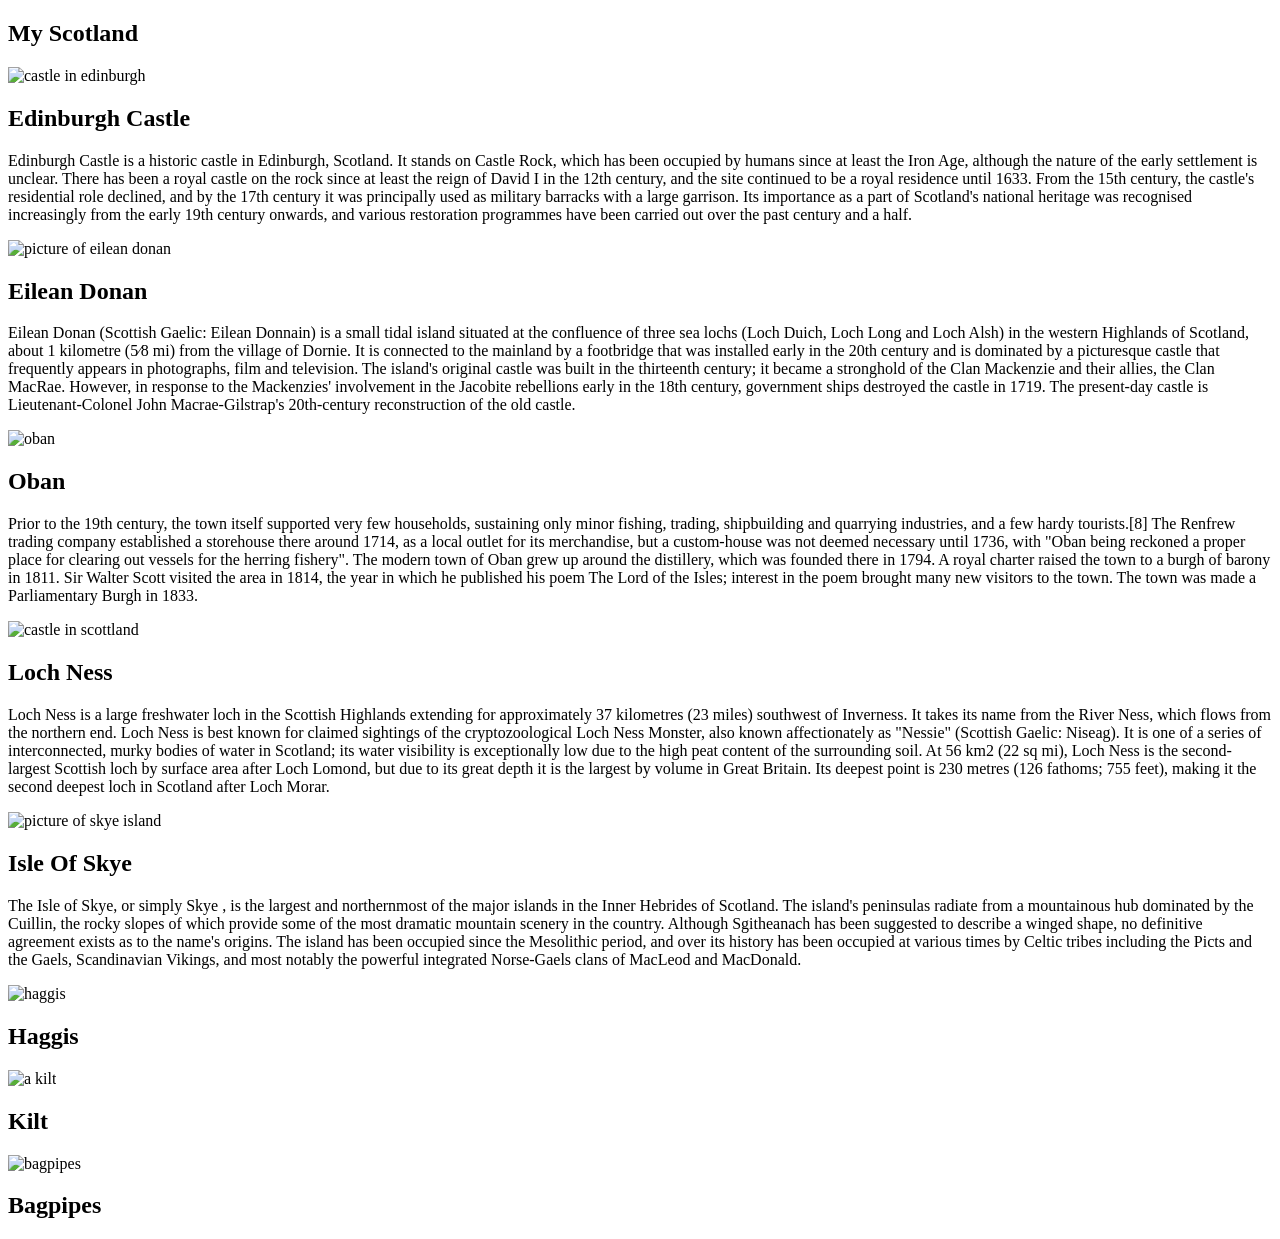
==== index.html @ 4edfded2 "Set up the head" ====
<!DOCTYPE html>
<html lang="en">
<head>
    <meta charset="UTF-8">
    <meta name="viewpoint" content="width=device-width, initial-scale=1.0">
    <link rel="stylesheet" href="Style.css">
    <title>Document</title>
</head>
<body>
   <section class="hero-image">
    <h1 class="hero-text">
        My Scotland
    </h1>
   </section>
   <!-- two columns layout start-->
   <section class="two-column">
<div class="image">
    <img src="./images/edinburgh-castle-959083_1280.jpg" alt="castle in edinburgh">
</div>
<div class="info">
  <h1>Edinburgh Castle</h1>
  <p>Edinburgh Castle is a historic castle in Edinburgh, Scotland. It stands on Castle Rock, which has been occupied by humans since at least the Iron Age, although the nature of the early settlement is unclear. There has been a royal castle on the rock since at least the reign of David I in the 12th century, and the site continued to be a royal residence until 1633. From the 15th century, the castle's residential role declined, and by the 17th century it was principally used as military barracks with a large garrison. Its importance as a part of Scotland's national heritage was recognised increasingly from the early 19th century onwards, and various restoration programmes have been carried out over the past century and a half.</p>
</div>
</section>
<!-- Two columns layout end-->
 <!-- two columns layout start-->
   <section class="two-column">
<div class="image">
    <img src="./images/eilean-donan-5570684_1280.jpg" alt="picture of eilean donan">
</div>
<div class="info">
  <h1>Eilean Donan</h1>
  <p>Eilean Donan (Scottish Gaelic: Eilean Donnain) is a small tidal island situated at the confluence of three sea lochs (Loch Duich, Loch Long and Loch Alsh) in the western Highlands of Scotland, about 1 kilometre (5⁄8 mi) from the village of Dornie. It is connected to the mainland by a footbridge that was installed early in the 20th century and is dominated by a picturesque castle that frequently appears in photographs, film and television. The island's original castle was built in the thirteenth century; it became a stronghold of the Clan Mackenzie and their allies, the Clan MacRae. However, in response to the Mackenzies' involvement in the Jacobite rebellions early in the 18th century, government ships destroyed the castle in 1719. The present-day castle is Lieutenant-Colonel John Macrae-Gilstrap's 20th-century reconstruction of the old castle.</p>
</div>
</section>
<!-- Two columns layout end-->
  <!-- two columns layout start-->
   <section class="two-column">
<div class="image">
    <img src="./images/oban-114173_1280.jpg" alt="oban">
</div>
<div class="info">
  <h1>Oban</h1>
  <p>Prior to the 19th century, the town itself supported very few households, sustaining only minor fishing, trading, shipbuilding and quarrying industries, and a few hardy tourists.[8] The Renfrew trading company established a storehouse there around 1714, as a local outlet for its merchandise, but a custom-house was not deemed necessary until 1736, with "Oban being reckoned a proper place for clearing out vessels for the herring fishery". The modern town of Oban grew up around the distillery, which was founded there in 1794. A royal charter raised the town to a burgh of barony in 1811. Sir Walter Scott visited the area in 1814, the year in which he published his poem The Lord of the Isles; interest in the poem brought many new visitors to the town. The town was made a Parliamentary Burgh in 1833.</p>
</div>
</section>
<!-- Two columns layout end-->
   <!-- two columns layout start-->
   <section class="two-column">
<div class="image">
    <img src="./images/scottish-castle-967972_1280.jpg" alt="castle in scottland">
</div>
<div class="info">
  <h1>Loch Ness</h1>
  <p>Loch Ness is a large freshwater loch in the Scottish Highlands extending for approximately 37 kilometres (23 miles) southwest of Inverness. It takes its name from the River Ness, which flows from the northern end. Loch Ness is best known for claimed sightings of the cryptozoological Loch Ness Monster, also known affectionately as "Nessie" (Scottish Gaelic: Niseag). It is one of a series of interconnected, murky bodies of water in Scotland; its water visibility is exceptionally low due to the high peat content of the surrounding soil. At 56 km2 (22 sq mi), Loch Ness is the second-largest Scottish loch by surface area after Loch Lomond, but due to its great depth it is the largest by volume in Great Britain. Its deepest point is 230 metres (126 fathoms; 755 feet), making it the second deepest loch in Scotland after Loch Morar. </p>
</div>
</section>
<!-- Two columns layout end-->
    <!-- two columns layout start-->
   <section class="two-column">
<div class="image">
    <img src="./images/skye-540130_1280.jpg" alt="picture of skye island">
</div>
<div class="info">
  <h1>Isle Of Skye</h1>
  <p>The Isle of Skye, or simply Skye , is the largest and northernmost of the major islands in the Inner Hebrides of Scotland. The island's peninsulas radiate from a mountainous hub dominated by the Cuillin, the rocky slopes of which provide some of the most dramatic mountain scenery in the country. Although Sgitheanach has been suggested to describe a winged shape, no definitive agreement exists as to the name's origins. The island has been occupied since the Mesolithic period, and over its history has been occupied at various times by Celtic tribes including the Picts and the Gaels, Scandinavian Vikings, and most notably the powerful integrated Norse-Gaels clans of MacLeod and MacDonald.  </p>
</div>
</section>
<!-- Two columns layout end-->
 <section class="Three-column">
  <div class="card">
    <img src="./images/haggis.jpg" alt="haggis">
    <h2 class="card-text">Haggis</h2>
  </div>
  <div class="card">
    <img src="./images/kilt.jpg" alt="a kilt">
    <h2 class="card-text">Kilt</h2>
  </div>
  <div class="card">
    <img src="./images/bagpipes.jpg" alt="bagpipes">
    <h2 class="card-text">Bagpipes</h2>
  </div>
 </section>
</body>
</html>
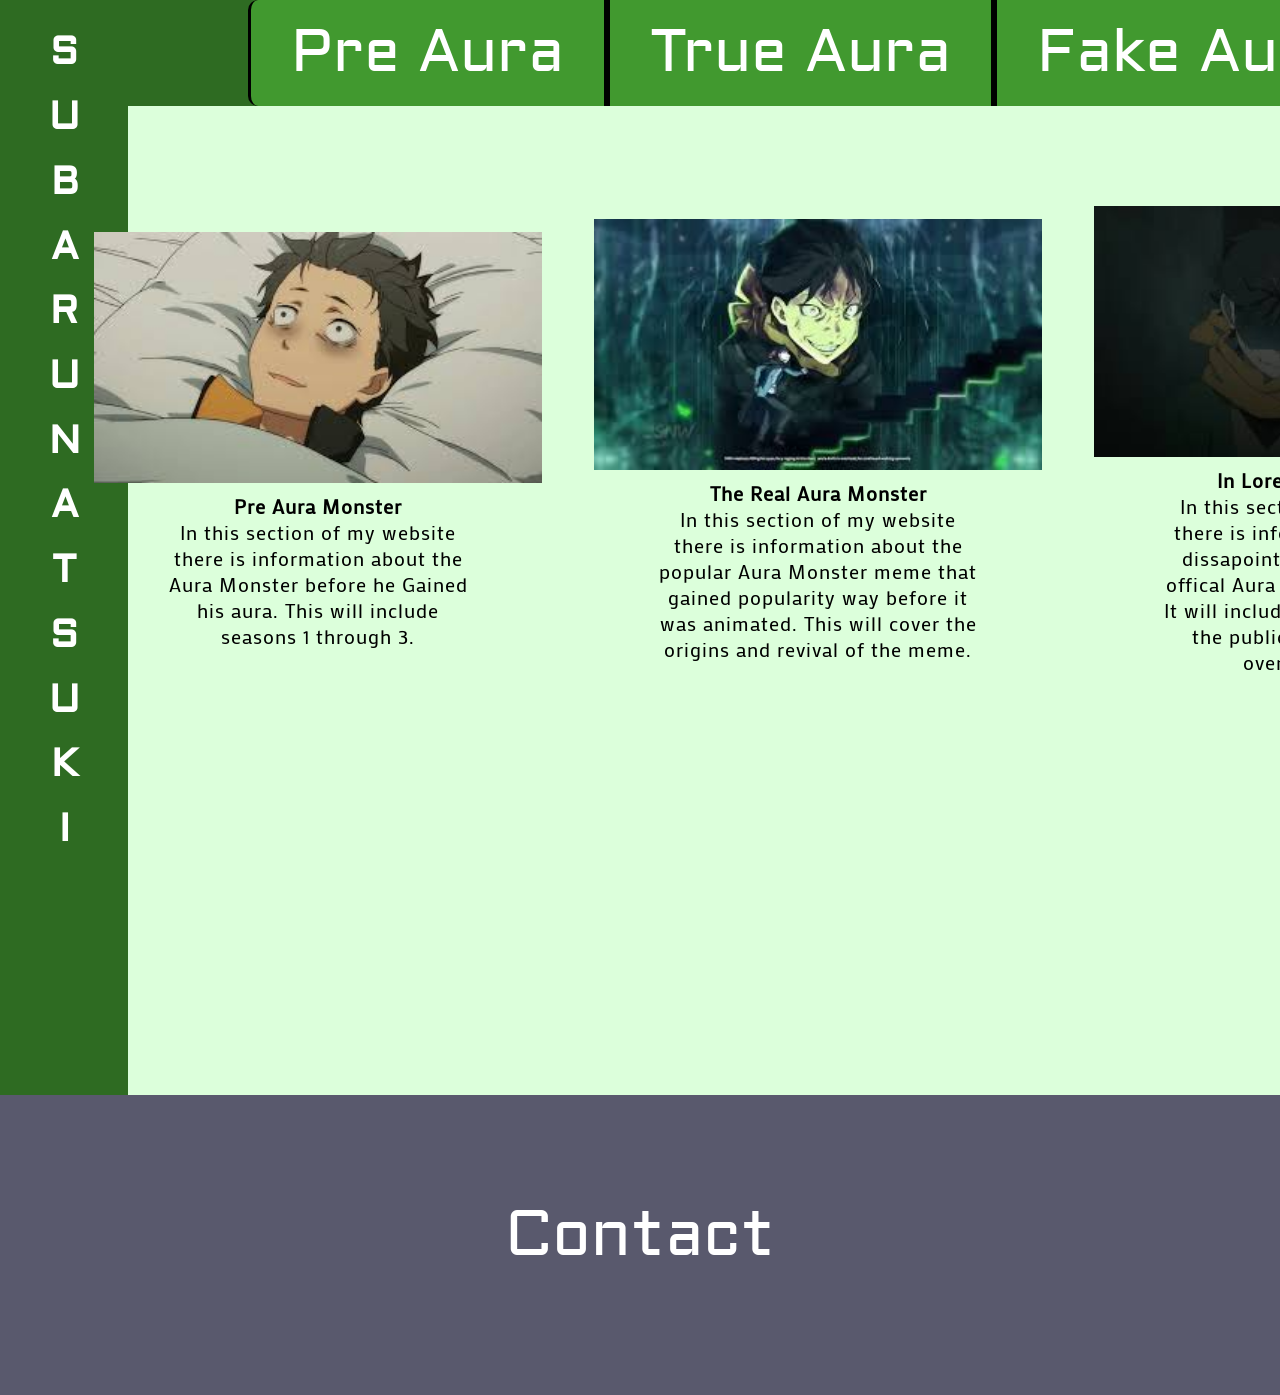
==== commit e5adfc9e: "changed file structure" ====
--- a/index.html
+++ b/index.html
@@ -1,85 +1,58 @@
-<!DOCTYPE html>
+<!DOCTYPE HTML>
 <html lang="en">
 <head>
     <meta charset="UTF-8">
     <meta name="viewpoint" content="width=device-width, initial-scale=1.0">
-    <link rel="stylesheet" href="Style.css">
-    <title>Document</title>
+    <link rel="stylesheet" href="index_stylesheet.css">
+    <title>Main Page</title>
 </head>
 <body>
-   <section class="hero-image">
-    <h1 class="hero-text">
-        My Scotland
-    </h1>
-   </section>
-   <!-- two columns layout start-->
-   <section class="two-column">
-<div class="image">
-    <img src="./images/edinburgh-castle-959083_1280.jpg" alt="castle in edinburgh">
-</div>
-<div class="info">
-  <h1>Edinburgh Castle</h1>
-  <p>Edinburgh Castle is a historic castle in Edinburgh, Scotland. It stands on Castle Rock, which has been occupied by humans since at least the Iron Age, although the nature of the early settlement is unclear. There has been a royal castle on the rock since at least the reign of David I in the 12th century, and the site continued to be a royal residence until 1633. From the 15th century, the castle's residential role declined, and by the 17th century it was principally used as military barracks with a large garrison. Its importance as a part of Scotland's national heritage was recognised increasingly from the early 19th century onwards, and various restoration programmes have been carried out over the past century and a half.</p>
-</div>
+    <section class="quad-row">
+    
+    <div class="title-left">
+        <h1>S</h1><h1>U</h1><h1>B</h1><h1>A</h1><h1>R</h1><h1>U</h1>
+        <h1>N</h1><h1>A</h1><h1>T</h1><h1>S</h1><h1>U</h1><h1>K</h1><h1>I</h1>
+    </div>
+
+    <div class="center-content">
+        
+        <nav class="menu">
+            <div class="pre-aura"><a href="pre_aura.html">Pre Aura</a></div>
+            <div class="true-aura"><a href="true_aura.html">True Aura</a></div>
+            <div class="fake-aura"><a href="fake_aura.html">Fake Aura</a></div>
+        </nav>
+
+        <section class="Small-Info">
+            <div class="Info-Left">
+                <img src="pre-aura.jpg" alt="No Aura Monster">
+                <p><strong>Pre Aura Monster</strong><br>
+                    In this section of my website there is information about the Aura Monster before he Gained his aura. This will include seasons 1 through 3.
+                </p>
+            </div>
+            <div class="Info-Middle">
+                <img src="The Stairs.jpg" alt="Real Aura Monster">
+                <p><strong>The Real Aura Monster</strong><br>
+                    In this section of my website there is information about the popular Aura Monster meme that gained popularity way before it was animated. This will cover the origins and revival of the meme.
+                </p>
+            </div>
+            <div class="Info-Right">
+                <img src="aura monster real.jpg" alt="Fake Aura Monster">
+                <p><strong>In Lore Aura Monster</strong><br>
+                    In this section of my website there is information about the dissapointment that was the offical Aura Monster animation. It will include information about the public outrage and the overall episode.
+                </p>
+            </div>
+        </section> 
+
+    </div>
+
+    <div class="title-right">
+        <h1>A</h1><h1>U</h1><h1>R</h1><h1>A</h1><h1>M</h1><h1>O</h1>
+        <h1>N</h1><h1>S</h1><h1>T</h1><h1>E</h1><h1>R</h1>
+    </div>
 </section>
-<!-- Two columns layout end-->
- <!-- two columns layout start-->
-   <section class="two-column">
-<div class="image">
-    <img src="./images/eilean-donan-5570684_1280.jpg" alt="picture of eilean donan">
-</div>
-<div class="info">
-  <h1>Eilean Donan</h1>
-  <p>Eilean Donan (Scottish Gaelic: Eilean Donnain) is a small tidal island situated at the confluence of three sea lochs (Loch Duich, Loch Long and Loch Alsh) in the western Highlands of Scotland, about 1 kilometre (5⁄8 mi) from the village of Dornie. It is connected to the mainland by a footbridge that was installed early in the 20th century and is dominated by a picturesque castle that frequently appears in photographs, film and television. The island's original castle was built in the thirteenth century; it became a stronghold of the Clan Mackenzie and their allies, the Clan MacRae. However, in response to the Mackenzies' involvement in the Jacobite rebellions early in the 18th century, government ships destroyed the castle in 1719. The present-day castle is Lieutenant-Colonel John Macrae-Gilstrap's 20th-century reconstruction of the old castle.</p>
-</div>
+<section class="footer">
+    <a href="help.html">Contact</a>
 </section>
-<!-- Two columns layout end-->
-  <!-- two columns layout start-->
-   <section class="two-column">
-<div class="image">
-    <img src="./images/oban-114173_1280.jpg" alt="oban">
-</div>
-<div class="info">
-  <h1>Oban</h1>
-  <p>Prior to the 19th century, the town itself supported very few households, sustaining only minor fishing, trading, shipbuilding and quarrying industries, and a few hardy tourists.[8] The Renfrew trading company established a storehouse there around 1714, as a local outlet for its merchandise, but a custom-house was not deemed necessary until 1736, with "Oban being reckoned a proper place for clearing out vessels for the herring fishery". The modern town of Oban grew up around the distillery, which was founded there in 1794. A royal charter raised the town to a burgh of barony in 1811. Sir Walter Scott visited the area in 1814, the year in which he published his poem The Lord of the Isles; interest in the poem brought many new visitors to the town. The town was made a Parliamentary Burgh in 1833.</p>
-</div>
-</section>
-<!-- Two columns layout end-->
-   <!-- two columns layout start-->
-   <section class="two-column">
-<div class="image">
-    <img src="./images/scottish-castle-967972_1280.jpg" alt="castle in scottland">
-</div>
-<div class="info">
-  <h1>Loch Ness</h1>
-  <p>Loch Ness is a large freshwater loch in the Scottish Highlands extending for approximately 37 kilometres (23 miles) southwest of Inverness. It takes its name from the River Ness, which flows from the northern end. Loch Ness is best known for claimed sightings of the cryptozoological Loch Ness Monster, also known affectionately as "Nessie" (Scottish Gaelic: Niseag). It is one of a series of interconnected, murky bodies of water in Scotland; its water visibility is exceptionally low due to the high peat content of the surrounding soil. At 56 km2 (22 sq mi), Loch Ness is the second-largest Scottish loch by surface area after Loch Lomond, but due to its great depth it is the largest by volume in Great Britain. Its deepest point is 230 metres (126 fathoms; 755 feet), making it the second deepest loch in Scotland after Loch Morar. </p>
-</div>
-</section>
-<!-- Two columns layout end-->
-    <!-- two columns layout start-->
-   <section class="two-column">
-<div class="image">
-    <img src="./images/skye-540130_1280.jpg" alt="picture of skye island">
-</div>
-<div class="info">
-  <h1>Isle Of Skye</h1>
-  <p>The Isle of Skye, or simply Skye , is the largest and northernmost of the major islands in the Inner Hebrides of Scotland. The island's peninsulas radiate from a mountainous hub dominated by the Cuillin, the rocky slopes of which provide some of the most dramatic mountain scenery in the country. Although Sgitheanach has been suggested to describe a winged shape, no definitive agreement exists as to the name's origins. The island has been occupied since the Mesolithic period, and over its history has been occupied at various times by Celtic tribes including the Picts and the Gaels, Scandinavian Vikings, and most notably the powerful integrated Norse-Gaels clans of MacLeod and MacDonald.  </p>
-</div>
-</section>
-<!-- Two columns layout end-->
- <section class="Three-column">
-  <div class="card">
-    <img src="./images/haggis.jpg" alt="haggis">
-    <h2 class="card-text">Haggis</h2>
-  </div>
-  <div class="card">
-    <img src="./images/kilt.jpg" alt="a kilt">
-    <h2 class="card-text">Kilt</h2>
-  </div>
-  <div class="card">
-    <img src="./images/bagpipes.jpg" alt="bagpipes">
-    <h2 class="card-text">Bagpipes</h2>
-  </div>
- </section>
 </body>
+
 </html>
--- a/index_stylesheet.css
+++ b/index_stylesheet.css
@@ -0,0 +1,134 @@
+@import url('https://fonts.googleapis.com/css2?family=Aldrich&display=swap');
+@import url('https://fonts.googleapis.com/css2?family=Mako&display=swap');
+
+body {
+    margin: 0;
+    padding: 0;
+    font-family: 'Aldrich';
+    background-color: #dcffdb;
+}
+
+
+.quad-row {
+    display: flex;
+    flex-direction: row;
+    width: 100%;
+    min-height: 100vh;
+}
+
+
+.title-left, .title-right {
+    background-color: #2e6b22; 
+    color: white;
+    display: flex;
+    flex-direction: column;
+    align-items: center;
+    padding: 20px 10px 0px 10px;
+    width: 10%;
+    box-sizing: border-box;
+    flex-shrink: 0; 
+    font-size: 26px;
+    line-height: 0px;
+    max-height: 100%;
+}
+
+
+.center-content {
+    flex-grow: 1;
+    display: flex;
+    flex-direction: column; 
+    text-align: center;
+}
+
+.menu {
+    display: flex;
+    flex-direction: row;
+    background-color: #2e6b22;
+    text-align: center;
+    font-size: 60px;
+    justify-content: center;
+}
+
+.menu div {
+    padding: 15px 30px;
+    border-right: 3px solid black;
+    border-left: 3px solid black;
+    background-color: #41992f;
+
+}
+
+.pre-aura{
+    border-top-left-radius: 10px;
+    border-bottom-left-radius: 10px;
+}
+
+.fake-aura{
+    border-top-right-radius: 10px;
+    border-bottom-right-radius: 10px; 
+}
+
+.menu a {
+    margin: 10px; 
+    color: white;
+    text-decoration: none;
+}
+
+.menu div:hover{
+    background-color:#3b822e;
+}
+
+.Small-Info {
+    display: flex;
+    flex-direction: row; 
+    justify-content: center; 
+    align-items: center; 
+    flex-grow: 1;
+    gap: 180px; 
+    padding: 30px;
+    padding-bottom: 400px;
+    padding-top: 100px;
+}
+
+.Info-Left, .Info-Middle, .Info-Right {
+    display: flex;
+    flex-direction: column;
+    align-items: center;
+    text-align: center;
+    font-family: "Mako";
+}
+
+.Small-Info img {
+    max-width: 600px;
+    width: 140%;
+    height: auto;
+    display: block;
+}
+
+.Small-Info p {
+    margin-top: 10px;
+    font-size: 20px;
+    letter-spacing: 1px;
+    width: 320px;
+}
+
+.footer {
+    width: 100%;
+    height: 300px;
+    background-color: #59596d;
+    text-align: center;
+    padding: 0;
+    margin: 0;
+}
+
+.footer a {
+    text-decoration: none;
+    display: inline-block;
+    color: white;
+    padding-top: 100px;
+    font-size: 4rem;
+}
+
+.footer a:hover {
+    text-decoration: underline;
+    color: #5858b0;
+}
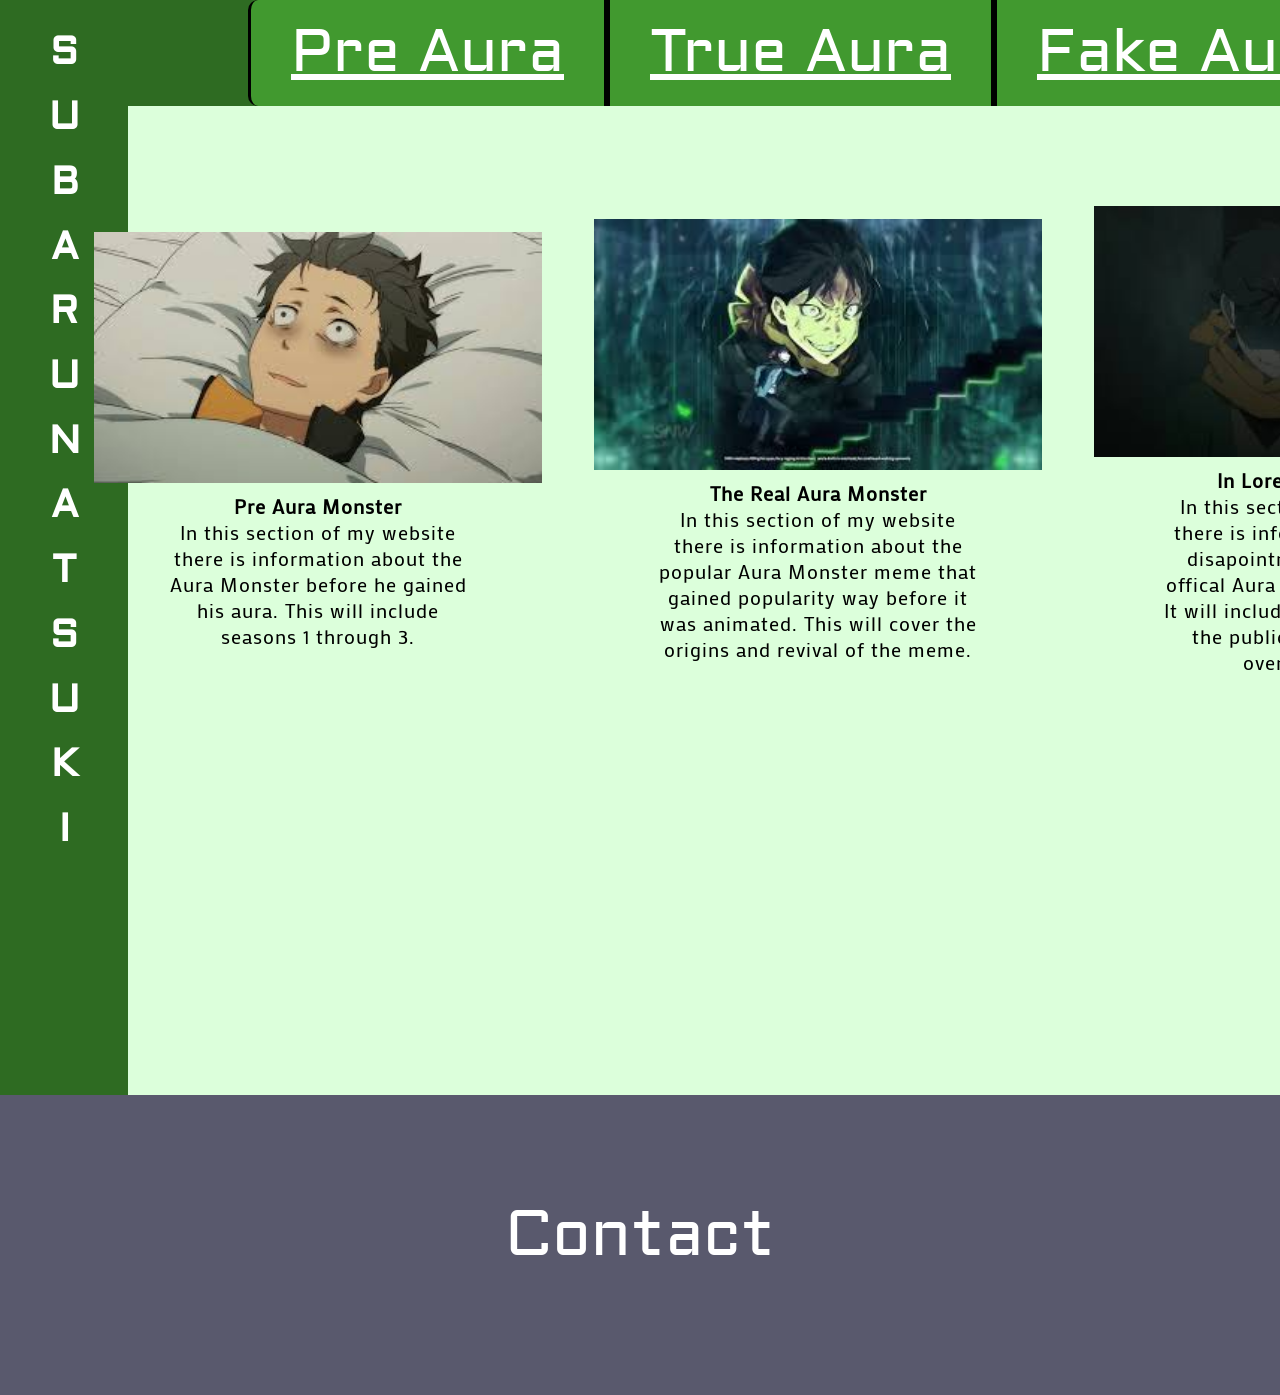
==== commit 708752ae: "added footer to all pages" ====
--- a/index.html
+++ b/index.html
@@ -26,7 +26,7 @@
             <div class="Info-Left">
                 <img src="pre-aura.jpg" alt="No Aura Monster">
                 <p><strong>Pre Aura Monster</strong><br>
-                    In this section of my website there is information about the Aura Monster before he Gained his aura. This will include seasons 1 through 3.
+                    In this section of my website there is information about the Aura Monster before he gained his aura. This will include seasons 1 through 3.
                 </p>
             </div>
             <div class="Info-Middle">
@@ -38,7 +38,7 @@
             <div class="Info-Right">
                 <img src="aura monster real.jpg" alt="Fake Aura Monster">
                 <p><strong>In Lore Aura Monster</strong><br>
-                    In this section of my website there is information about the dissapointment that was the offical Aura Monster animation. It will include information about the public outrage and the overall episode.
+                    In this section of my website there is information about the disapointment that was the offical Aura Monster animation. It will include information about the public outrage and the overall episode.
                 </p>
             </div>
         </section> 
--- a/index_stylesheet.css
+++ b/index_stylesheet.css
@@ -70,11 +70,12 @@
 .menu a {
     margin: 10px; 
     color: white;
-    text-decoration: none;
+    text-decoration: underline;
 }
 
 .menu div:hover{
     background-color:#3b822e;
+    color: #8123c4;
 }
 
 .Small-Info {
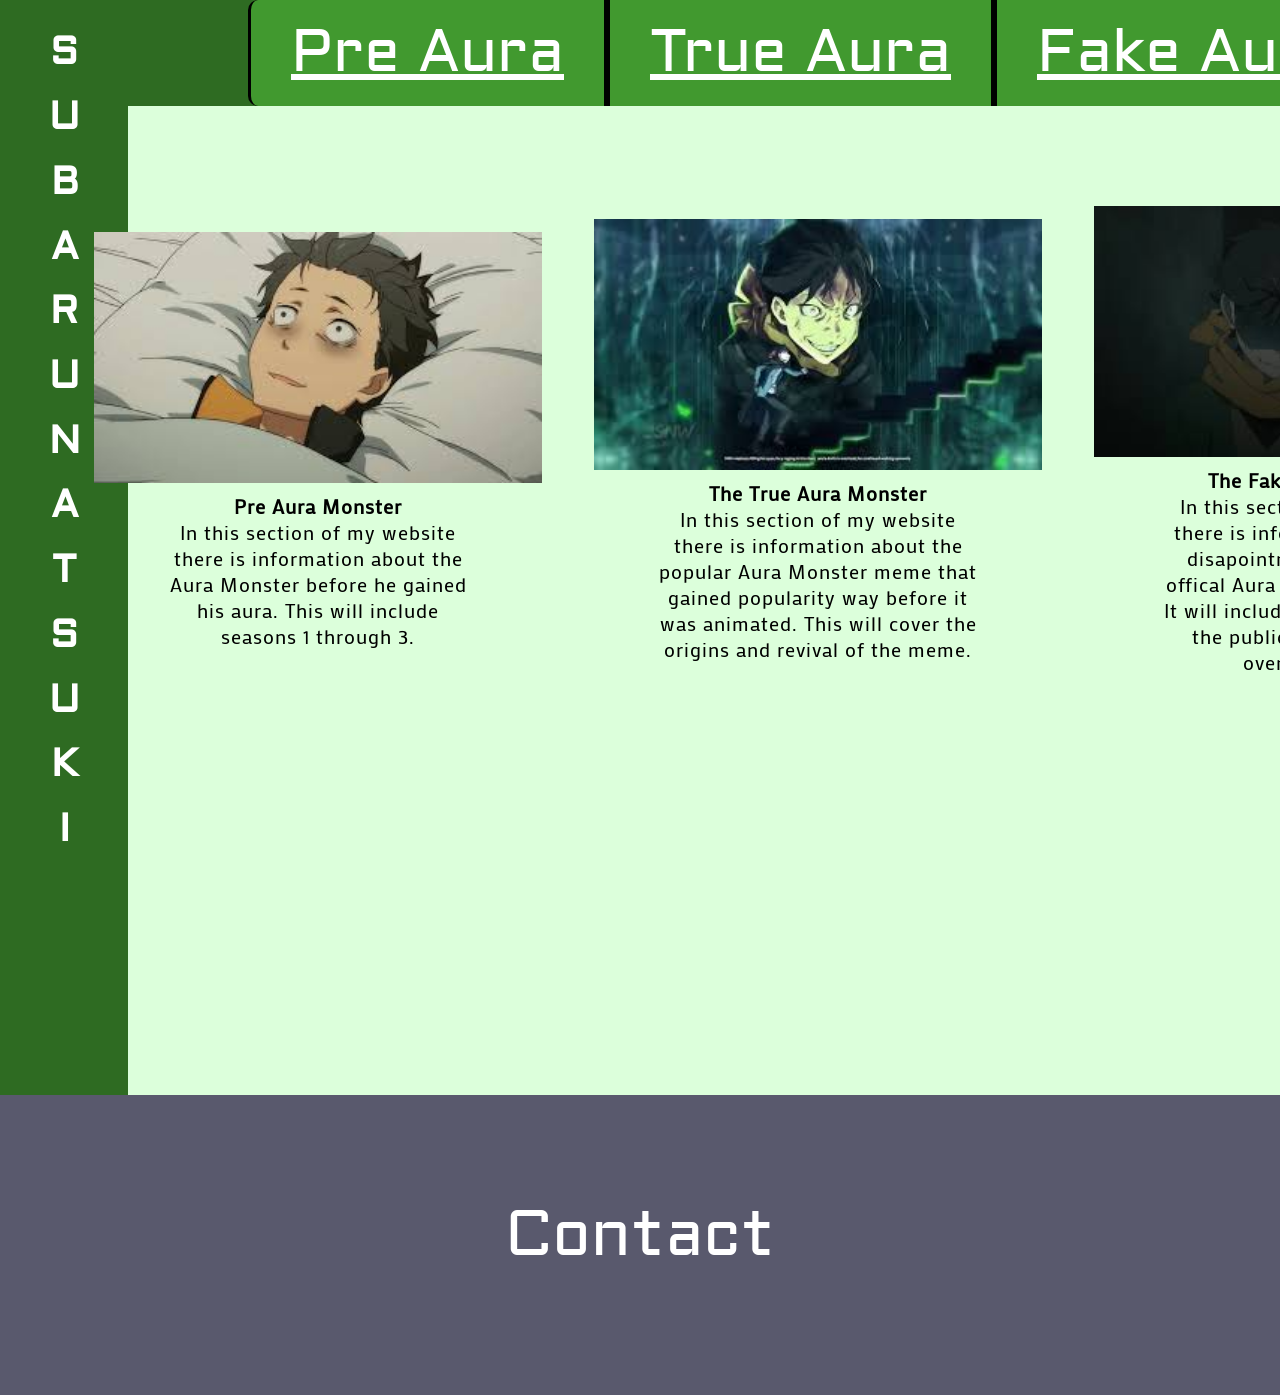
==== commit cc4db5da: "found more images" ====
--- a/index.html
+++ b/index.html
@@ -31,13 +31,13 @@
             </div>
             <div class="Info-Middle">
                 <img src="The Stairs.jpg" alt="Real Aura Monster">
-                <p><strong>The Real Aura Monster</strong><br>
+                <p><strong>The True Aura Monster</strong><br>
                     In this section of my website there is information about the popular Aura Monster meme that gained popularity way before it was animated. This will cover the origins and revival of the meme.
                 </p>
             </div>
             <div class="Info-Right">
                 <img src="aura monster real.jpg" alt="Fake Aura Monster">
-                <p><strong>In Lore Aura Monster</strong><br>
+                <p><strong>The Fake Aura Monster</strong><br>
                     In this section of my website there is information about the disapointment that was the offical Aura Monster animation. It will include information about the public outrage and the overall episode.
                 </p>
             </div>
